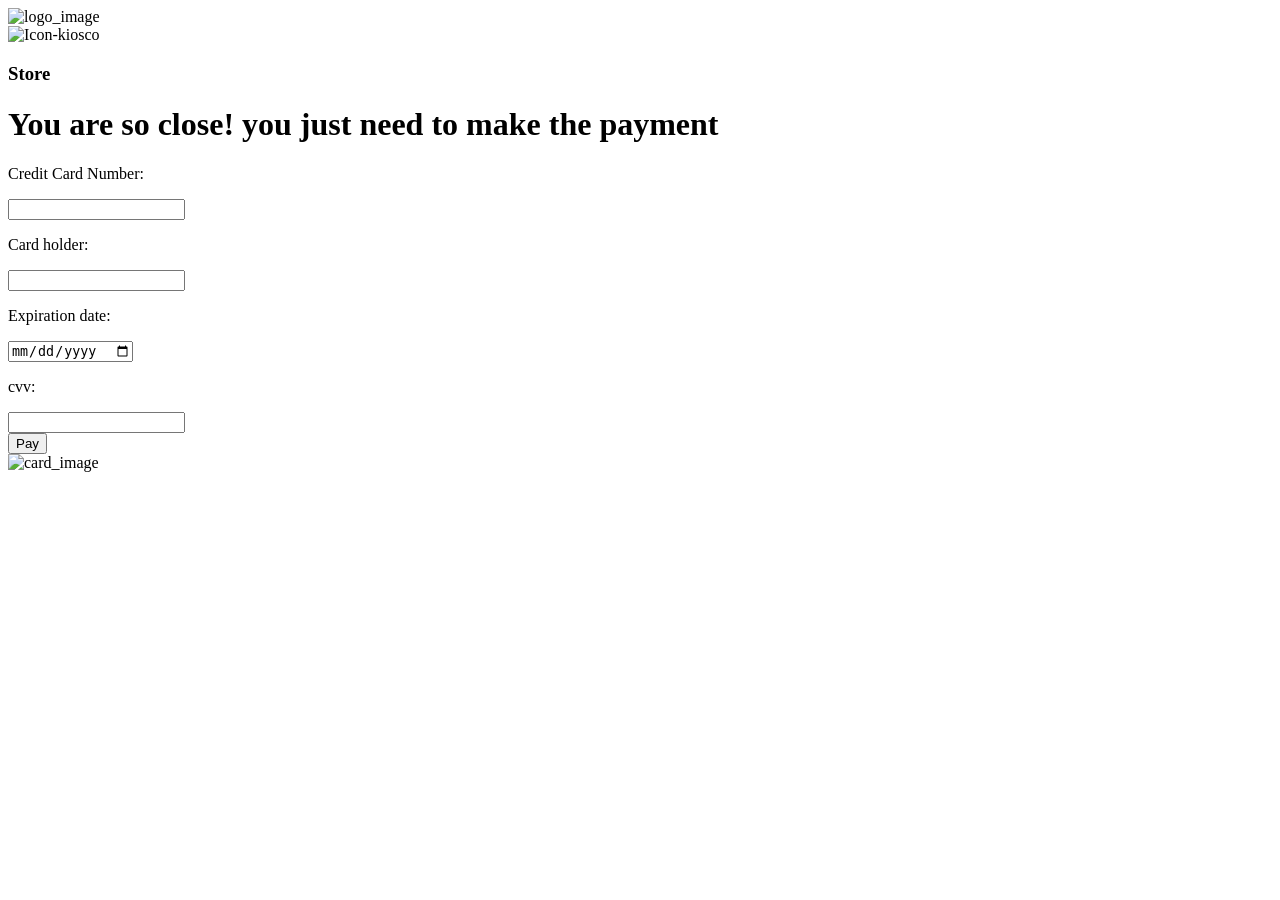
==== src/index.html @ a35a08ef "All nine test are running!" ====
<!DOCTYPE html>
<html>
  <head>
    <meta charset="utf-8" />
    <meta name="viewport" content="width=device-width" />
    <link href="style.css" rel="stylesheet" type="text/css" />
    <img src="Images/logo-image.png" alt="logo_image" class="logo" />
    <title>Card validator</title>
  </head>
  <body>
    <div class="store">
      <img src="Images/Icon-kiosco.png" alt="Icon-kiosco" class="kiosco" />
      <h3>Store</h3>
    </div>
   
    <h1>You are so close! you just need to make the payment</h1>
    <div class="container1">
      <div class="div1">
        <form id="payment-form">
          <div class="form-row">
            <div class="form-column">
              <div class="form-input">
                <p class="input-label">Credit Card Number:</p>
                <input type="text" id="tc-number" class="tc-number" />
              </div>
              <div class="form-input">
                <p class="input-label">Card holder: </p>
                <input type="name" id="holder-name" name="holder-name" />
              </div>
            </div>
            <div class="form-column">
              <div class="form-input">
                <p class="input-label">Expiration date: </p>
                <input type="Date" id="Date" name="Date" />
              </div>
              <div class="form-input">
                <p class="input-label">cvv: </p>
                <input type="number" id="cvv" name="cvv" />
              </div>
            </div>
          </div>
          <div class="form-row">
            <button class="pay-button" type="submit">Pay</button>
          </div>
        </form>
      </div>
      <div class="div2">
        <img src="Images/Card-image.png" alt="card_image" class="card" />
      </div>
    </div>
    <script src="index.js" type="module"></script>
  </body>
</html>
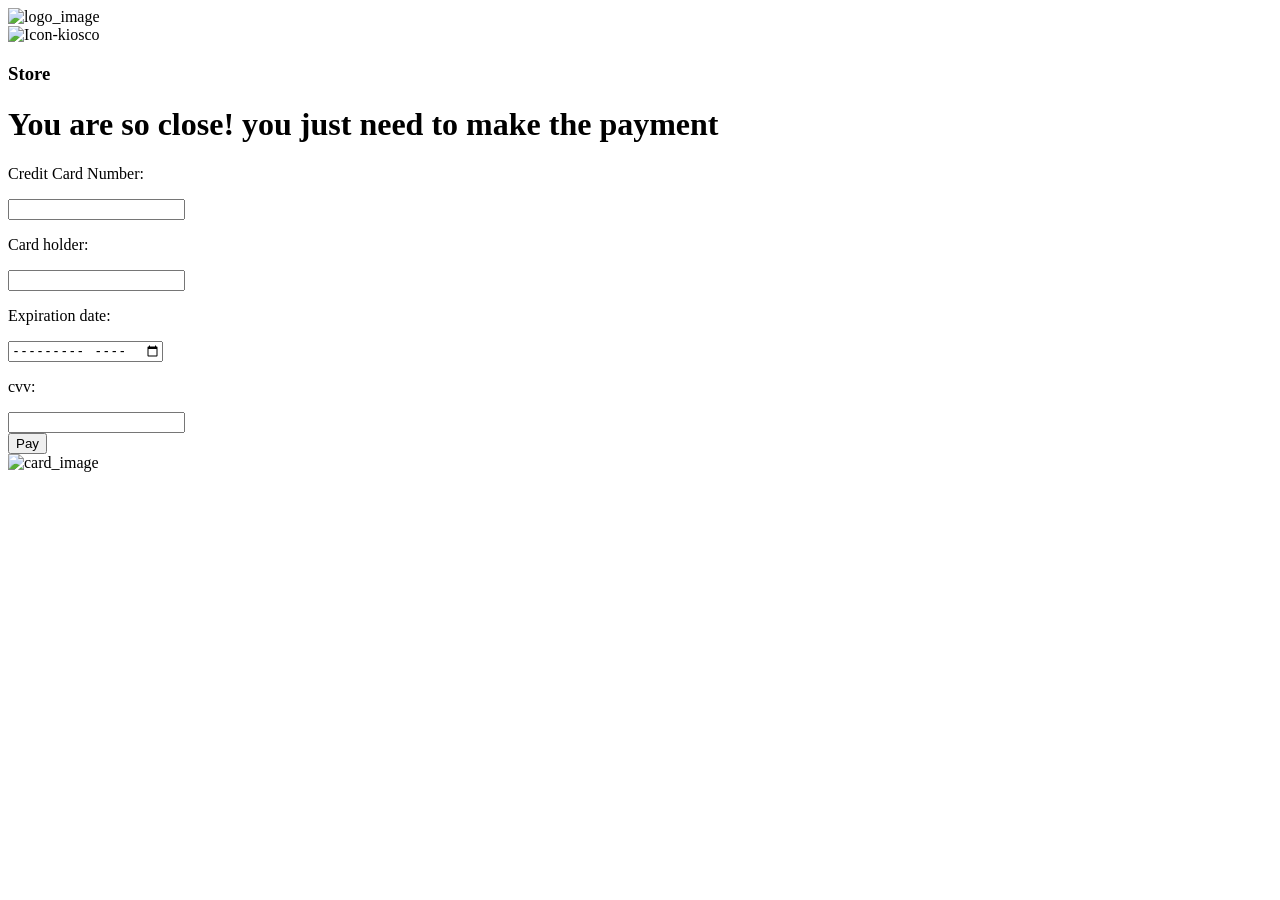
==== commit 086a0775: "adding input type month" ====
--- a/src/index.html
+++ b/src/index.html
@@ -31,7 +31,7 @@
             <div class="form-column">
               <div class="form-input">
                 <p class="input-label">Expiration date: </p>
-                <input type="Date" id="Date" name="Date" />
+                <input type="month" id="Date" name="Date" min="today" />
               </div>
               <div class="form-input">
                 <p class="input-label">cvv: </p>
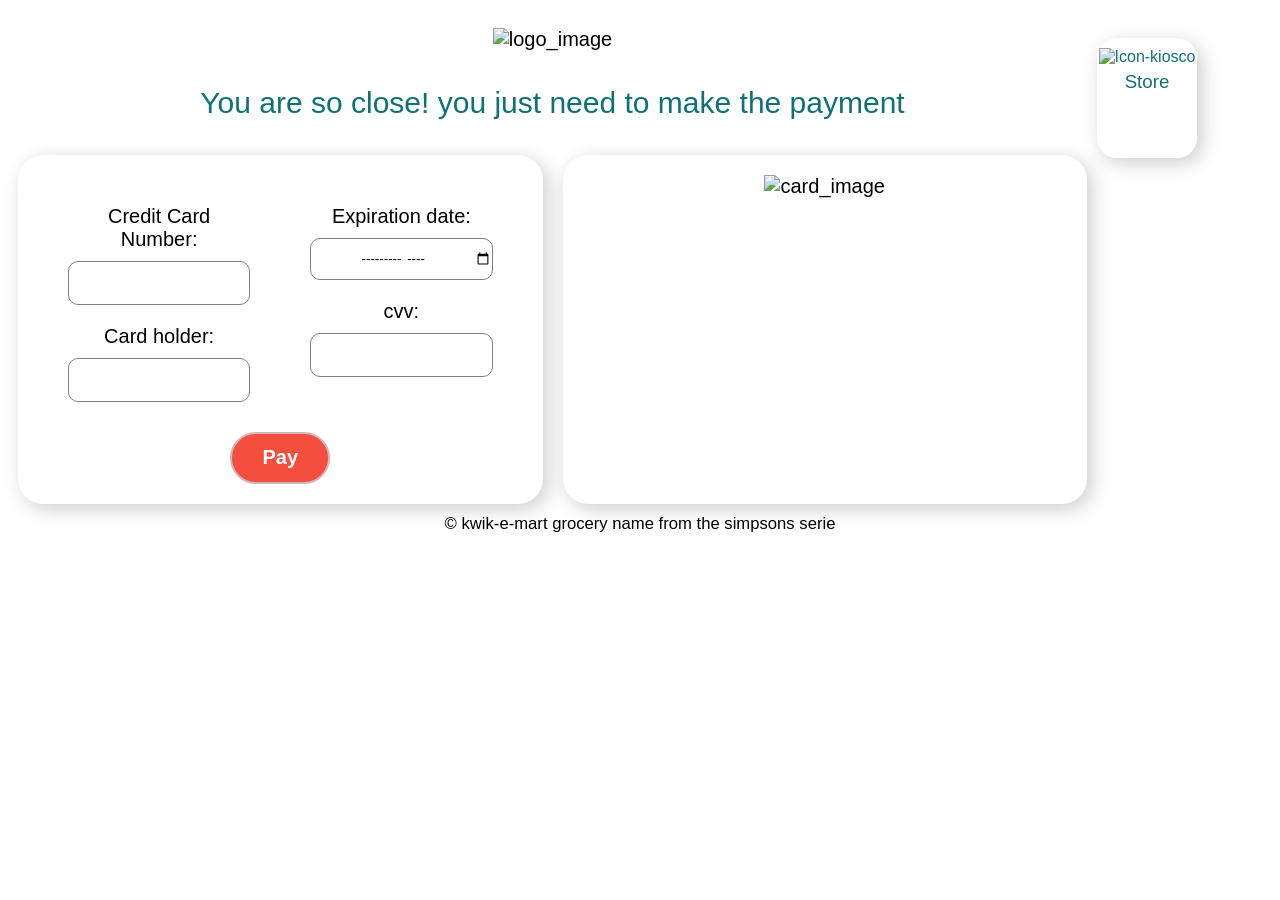
==== commit 93cccc7f: "adding header n footer" ====
--- a/src/index.html
+++ b/src/index.html
@@ -4,16 +4,18 @@
     <meta charset="utf-8" />
     <meta name="viewport" content="width=device-width" />
     <link href="style.css" rel="stylesheet" type="text/css" />
-    <img src="Images/logo-image.png" alt="logo_image" class="logo" />
+    
     <title>Card validator</title>
   </head>
-  <body>
+  <header>
+    <img src="Images/logo-image.png" alt="logo_image" class="logo" />
     <div class="store">
       <img src="Images/Icon-kiosco.png" alt="Icon-kiosco" class="kiosco" />
       <h3>Store</h3>
     </div>
-   
-    <h1>You are so close! you just need to make the payment</h1>
+  </header>
+  <body>
+    <h2>You are so close! you just need to make the payment</h2>
     <div class="container1">
       <div class="div1">
         <form id="payment-form">
@@ -50,4 +52,7 @@
     </div>
     <script src="index.js" type="module"></script>
   </body>
+  <footer class="copyrigth">
+    <label>© kwik-e-mart grocery name from the simpsons serie </label>
+  </footer>
 </html>
--- a/src/style.css
+++ b/src/style.css
@@ -0,0 +1,110 @@
+html {
+  background-color: #fff;
+  font-size: 20px;
+}
+
+.container1 {
+  display: flex;
+  border-radius: 25px;
+}
+
+button {
+  font-weight: 700;
+  background-color: #f44e3f;
+  border-radius: 30px;
+  min-width: 100px;
+  border: 2px solid #d1b6b6;
+  font-size: 20px;
+  color: #fff;
+  height: 52px;
+  text-align: center;
+}
+h2 {
+  color: #0f7173;
+  margin-top: 5px;
+}
+
+* {
+  font-weight: 300;
+  font-family: "Lato", sans-serif;
+  text-align: center;
+}
+
+.cvv {
+  margin-bottom: 45px;
+}
+
+.logo {
+  padding: 20px;
+  margin-bottom: 10px;
+}
+
+.container1 > div {
+  background-color: white;
+  margin: 10px;
+  padding: 20px;
+  border-radius: 25px;
+  box-shadow: 5px 5px 20px rgba(0, 0, 0, 0.2);
+}
+.div2 {
+  width: 50%;
+  display: flex;
+  align-content: center;
+  align-items: center;
+  flex-flow: column wrap;
+}
+.div1 {
+  width: 50%;
+  flex-wrap: wrap;
+}
+
+.form-row {
+  display: flex;
+  justify-content: center;
+}
+
+.form-column {
+  display: flex;
+  flex-direction: column;
+  padding: 1rem;
+  flex: 1;
+}
+
+.form-input {
+  display: flex;
+  flex-direction: column;
+  padding: 0.5rem;
+}
+
+.input-label {
+  margin: 0;
+  margin-bottom: 0.5rem;
+}
+
+input {
+  height: 2rem;
+  border: 1px solid grey;
+  border-radius: 0.5rem;
+}
+.store{
+  float: right;
+  margin-right: 75px;
+  font-size: medium;
+  color: #0f7173;
+  margin-top: 30px;
+  box-shadow: 5px 5px 20px rgba(0, 0, 0, 0.2);
+  border-radius: 20px;
+  height: 120px;
+  min-width: 100px;
+}
+h3{
+  font-family: "Lato", sans-serif;
+  margin-top: 5px;
+  font-weight: 500;
+}
+.kiosco{
+  margin-top: 10px;
+}
+.copyrigth{
+  font-size: smaller;
+}
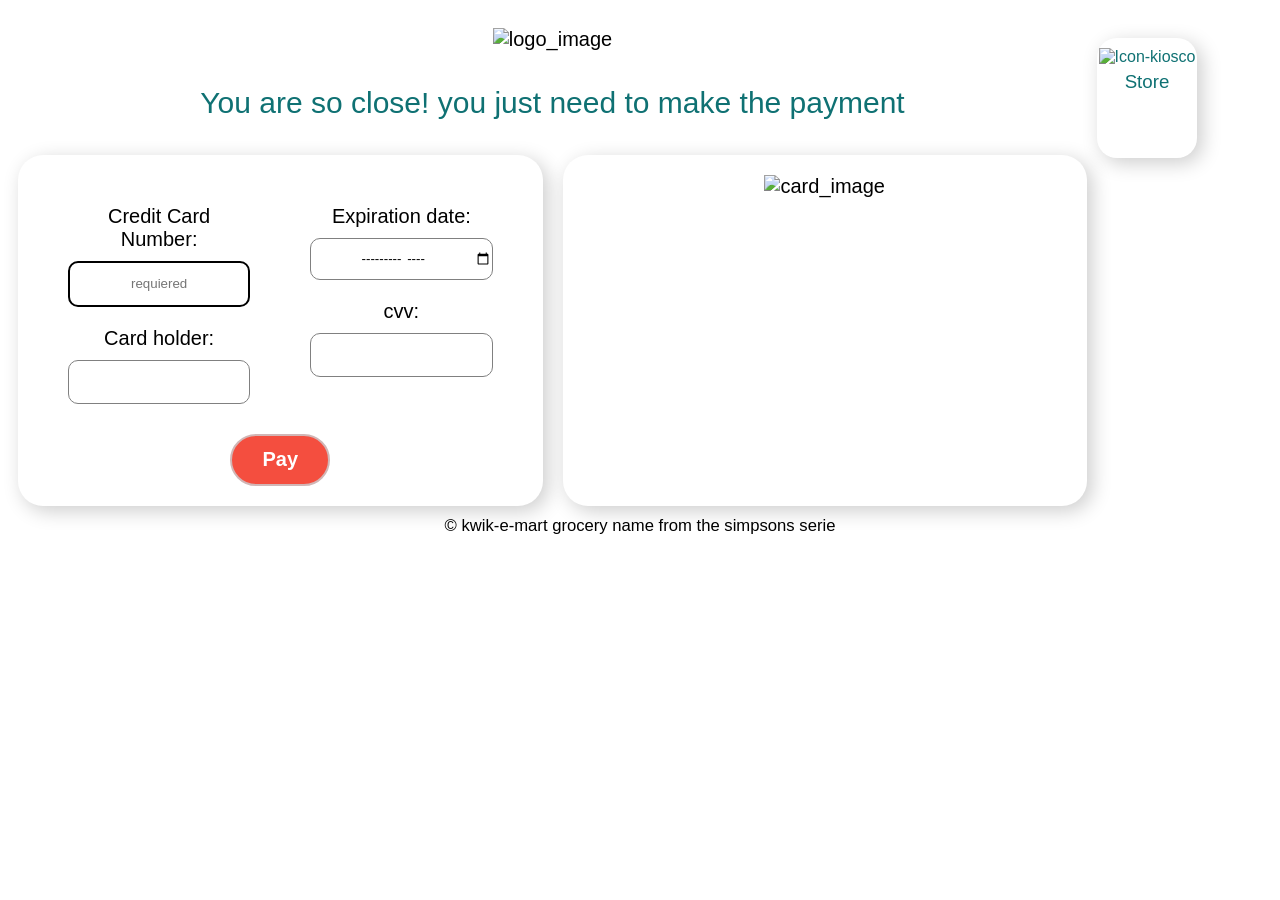
==== commit 844d481b: "dato requerido html" ====
--- a/src/index.html
+++ b/src/index.html
@@ -23,7 +23,7 @@
             <div class="form-column">
               <div class="form-input">
                 <p class="input-label">Credit Card Number:</p>
-                <input type="text" id="tc-number" class="tc-number" />
+                <input type="text" id="tc-number" class="tc-number" placeholder="requiered" required/>
               </div>
               <div class="form-input">
                 <p class="input-label">Card holder: </p>
--- a/src/style.css
+++ b/src/style.css
@@ -108,3 +108,11 @@
 .copyrigth{
   font-size: smaller;
 }
+.tc-number:valid {
+  border: 2px solid;
+}
+.tc-number:invalid {
+  border: 2px solid black;
+}
+
+
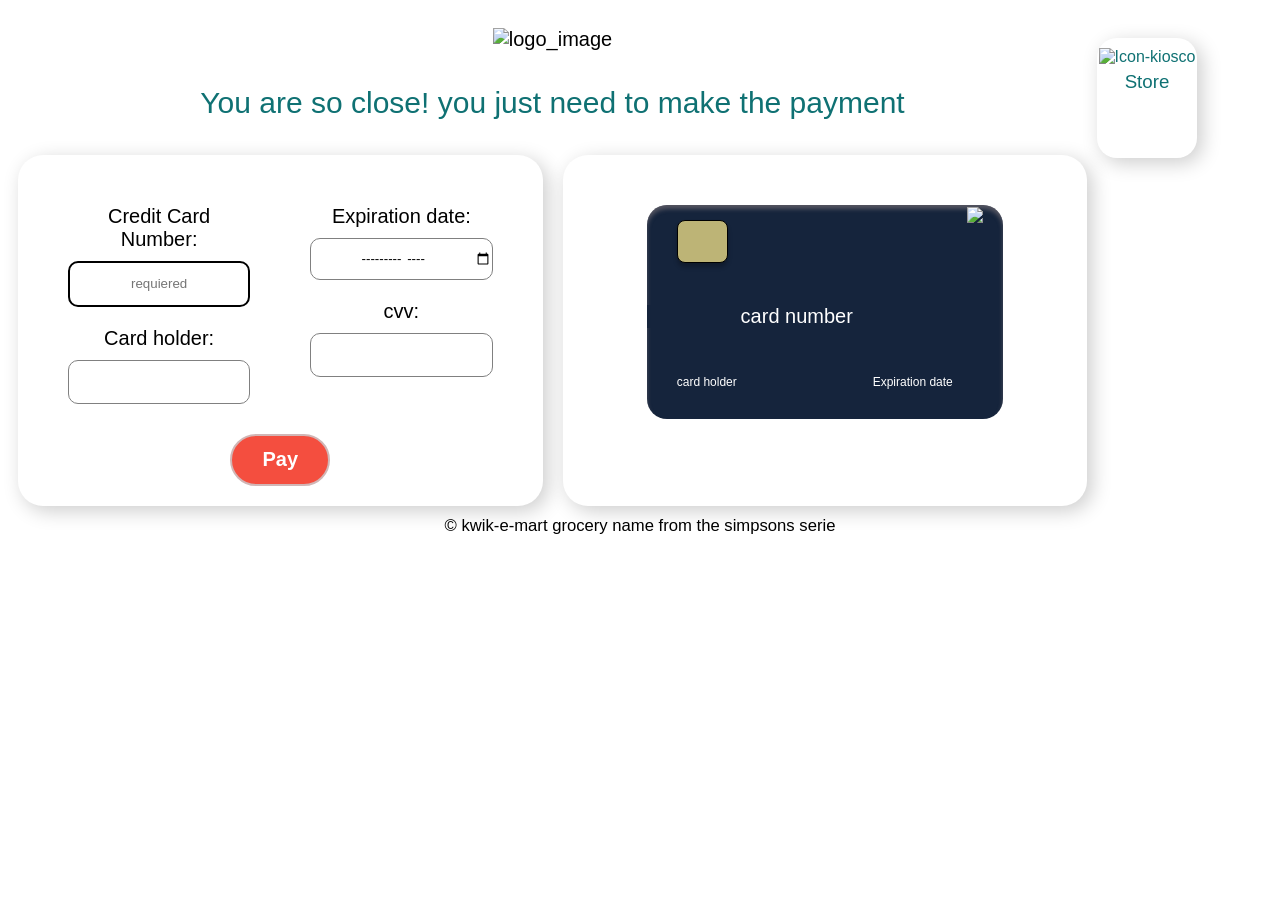
==== commit 832dab05: "tarjeta en css" ====
--- a/src/index.html
+++ b/src/index.html
@@ -27,16 +27,16 @@
               </div>
               <div class="form-input">
                 <p class="input-label">Card holder: </p>
-                <input type="name" id="holder-name" name="holder-name" />
+                <input type="name" id="holder-name" name="holder-name" class="holder-name" />
               </div>
             </div>
             <div class="form-column">
               <div class="form-input">
                 <p class="input-label">Expiration date: </p>
-                <input type="month" id="Date" name="Date" min="today" />
+                <input type="month" id="Date" name="Date" min="today" class ="date"/>
               </div>
               <div class="form-input">
-                <p class="input-label">cvv: </p>
+                <p class="input-label">cvv:</p>
                 <input type="number" id="cvv" name="cvv" />
               </div>
             </div>
@@ -47,9 +47,22 @@
         </form>
       </div>
       <div class="div2">
-        <img src="Images/Card-image.png" alt="card_image" class="card" />
+        <div class='tarjeta'>
+          <div class="marca"> <img src= Images/visa.png/> </div>
+          <div class="chip">  </div>
+          
+          <div class="num"> card number </div>
+          <div class="holder"> card holder </div>
+          <div class="expiration"> Expiration date </div>
+        </div>
+        <div class="verif"> verificado </div>
+
       </div>
     </div>
+    <script
+      src="https://kit.fontawesome.com/2eed4717d6.js"
+      crossorigin="anonymous"
+    ></script>
     <script src="index.js" type="module"></script>
   </body>
   <footer class="copyrigth">
--- a/src/style.css
+++ b/src/style.css
@@ -47,6 +47,7 @@
   box-shadow: 5px 5px 20px rgba(0, 0, 0, 0.2);
 }
 .div2 {
+  position:relative;  
   width: 50%;
   display: flex;
   align-content: center;
@@ -115,4 +116,59 @@
   border: 2px solid black;
 }
 
+.tarjeta{
+  position: relative;
+ width: 356px;
+ height: 214px;
+ top:30px;
 
+ background: #15243C;
+ box-shadow: inset 0px 4px 4px rgba(147, 133, 133, 0.5);
+ border-radius: 20px;
+}
+.marca{
+  position: absolute;
+  right: 20px;
+  color: white;
+}
+.chip{
+  position: absolute;
+ width: 49px;
+ height: 41px;
+ left: 30px;
+ top:15px;
+ background: #BDB476;
+ border: 1px solid #000000;
+ box-shadow: 0px 4px 4px rgba(0, 0, 0, 0.25);
+ border-radius: 8px;
+}
+.num{
+  position: absolute;
+  background-color:#15243C;
+  
+  width: 300px;
+  left: 60 px; 
+  top: 100px; 
+  z-index: 2;
+  color: white;
+}
+.holder{
+  color: white;
+  position: absolute; 
+  font-size: 12px;
+  left: 30px; 
+  top: 170px; 
+  z-index: 2;
+}
+.expiration{
+  color: white;
+  position: absolute;
+  font-size: 12px;
+  right: 50px; 
+  top: 170px; 
+}
+.verif{
+  display: none;
+  position: absolute;
+
+}
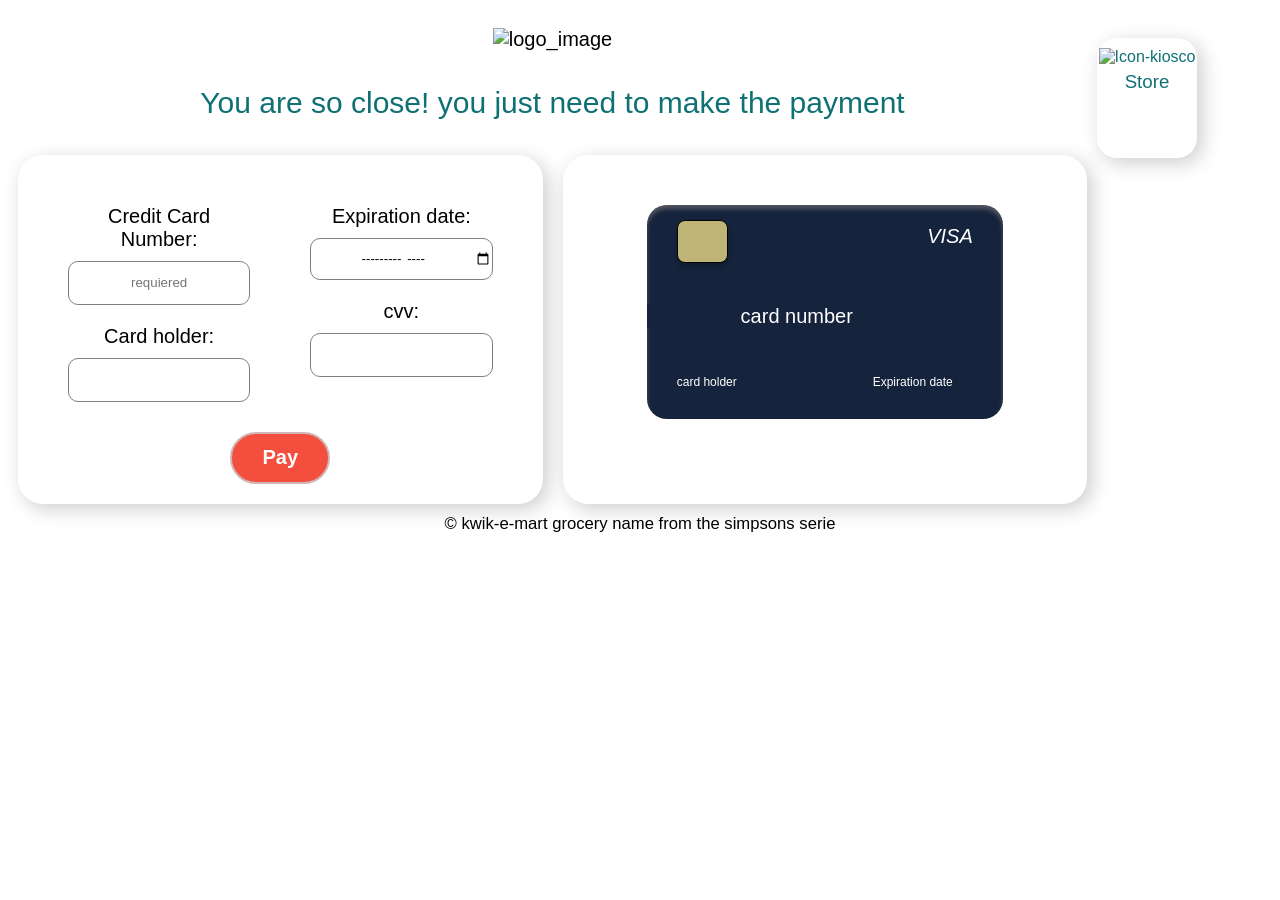
==== commit 04990c41: "agrega valor a la tarjeta" ====
--- a/src/index.html
+++ b/src/index.html
@@ -48,12 +48,16 @@
       </div>
       <div class="div2">
         <div class='tarjeta'>
-          <div class="marca"> <img src= Images/visa.png/> </div>
+          <div class="marca"> VISA </div>
           <div class="chip">  </div>
           
           <div class="num"> card number </div>
-          <div class="holder"> card holder </div>
-          <div class="expiration"> Expiration date </div>
+          <div class="holder"> card holder 
+            <div class="name-holder"> </div>
+          </div>
+          <div class="expiration"> Expiration date 
+            <div class="expiration-date"> </div>
+          </div>
         </div>
         <div class="verif"> verificado </div>
 
--- a/src/style.css
+++ b/src/style.css
@@ -109,12 +109,7 @@
 .copyrigth{
   font-size: smaller;
 }
-.tc-number:valid {
-  border: 2px solid;
-}
-.tc-number:invalid {
-  border: 2px solid black;
-}
+
 
 .tarjeta{
   position: relative;
@@ -128,8 +123,10 @@
 }
 .marca{
   position: absolute;
-  right: 20px;
+  top: 20px;
+  right: 30px;
   color: white;
+  font-style: oblique;
 }
 .chip{
   position: absolute;
@@ -170,5 +167,7 @@
 .verif{
   display: none;
   position: absolute;
+  border: rgb(170, 46, 170);
+  border-radius: 25px;
 
 }
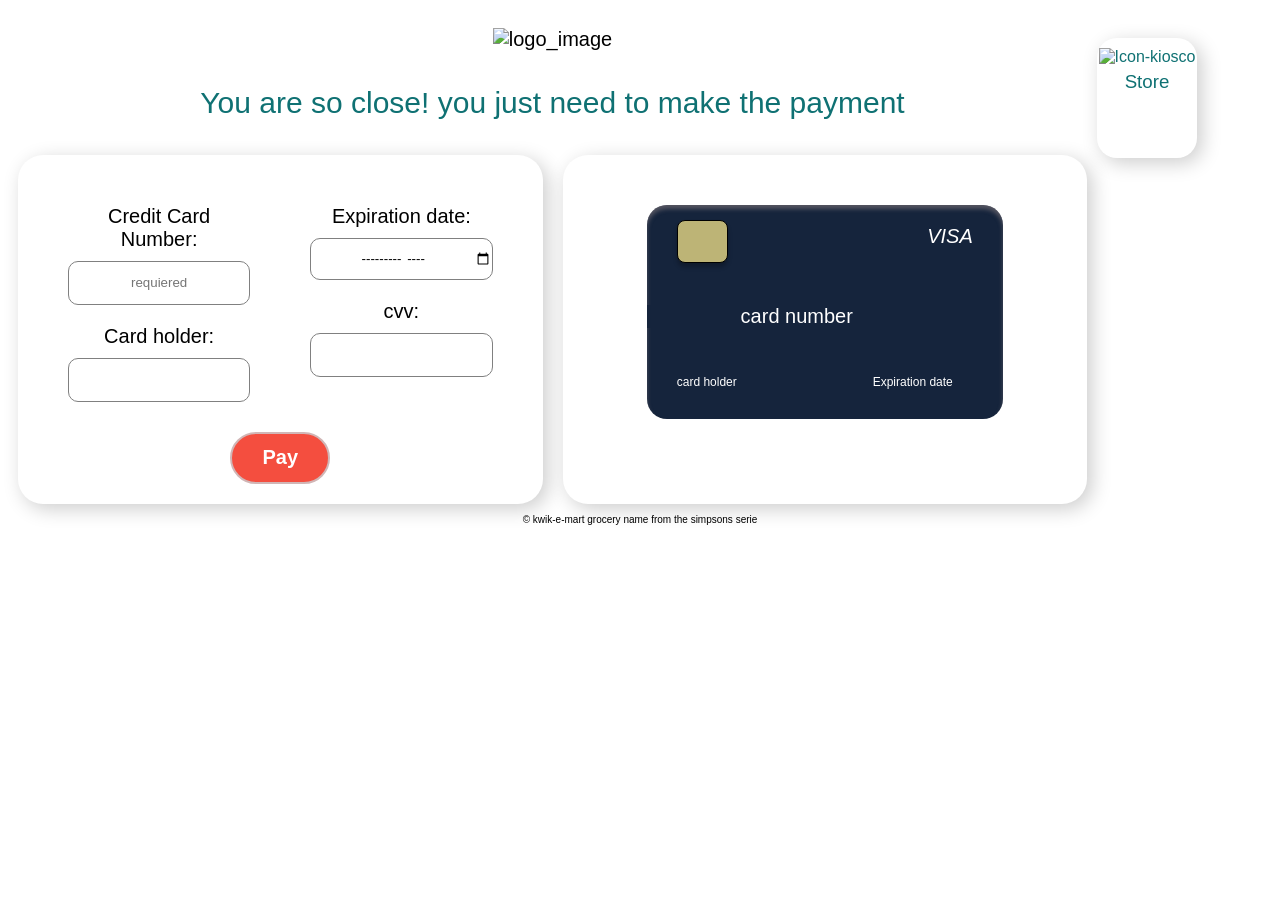
==== commit 625ef161: "comentarios al código" ====
--- a/src/index.html
+++ b/src/index.html
@@ -63,10 +63,7 @@
 
       </div>
     </div>
-    <script
-      src="https://kit.fontawesome.com/2eed4717d6.js"
-      crossorigin="anonymous"
-    ></script>
+    
     <script src="index.js" type="module"></script>
   </body>
   <footer class="copyrigth">
--- a/src/style.css
+++ b/src/style.css
@@ -107,7 +107,7 @@
   margin-top: 10px;
 }
 .copyrigth{
-  font-size: smaller;
+  font-size: 10px;
 }
 
 
@@ -167,7 +167,4 @@
 .verif{
   display: none;
   position: absolute;
-  border: rgb(170, 46, 170);
-  border-radius: 25px;
-
 }
